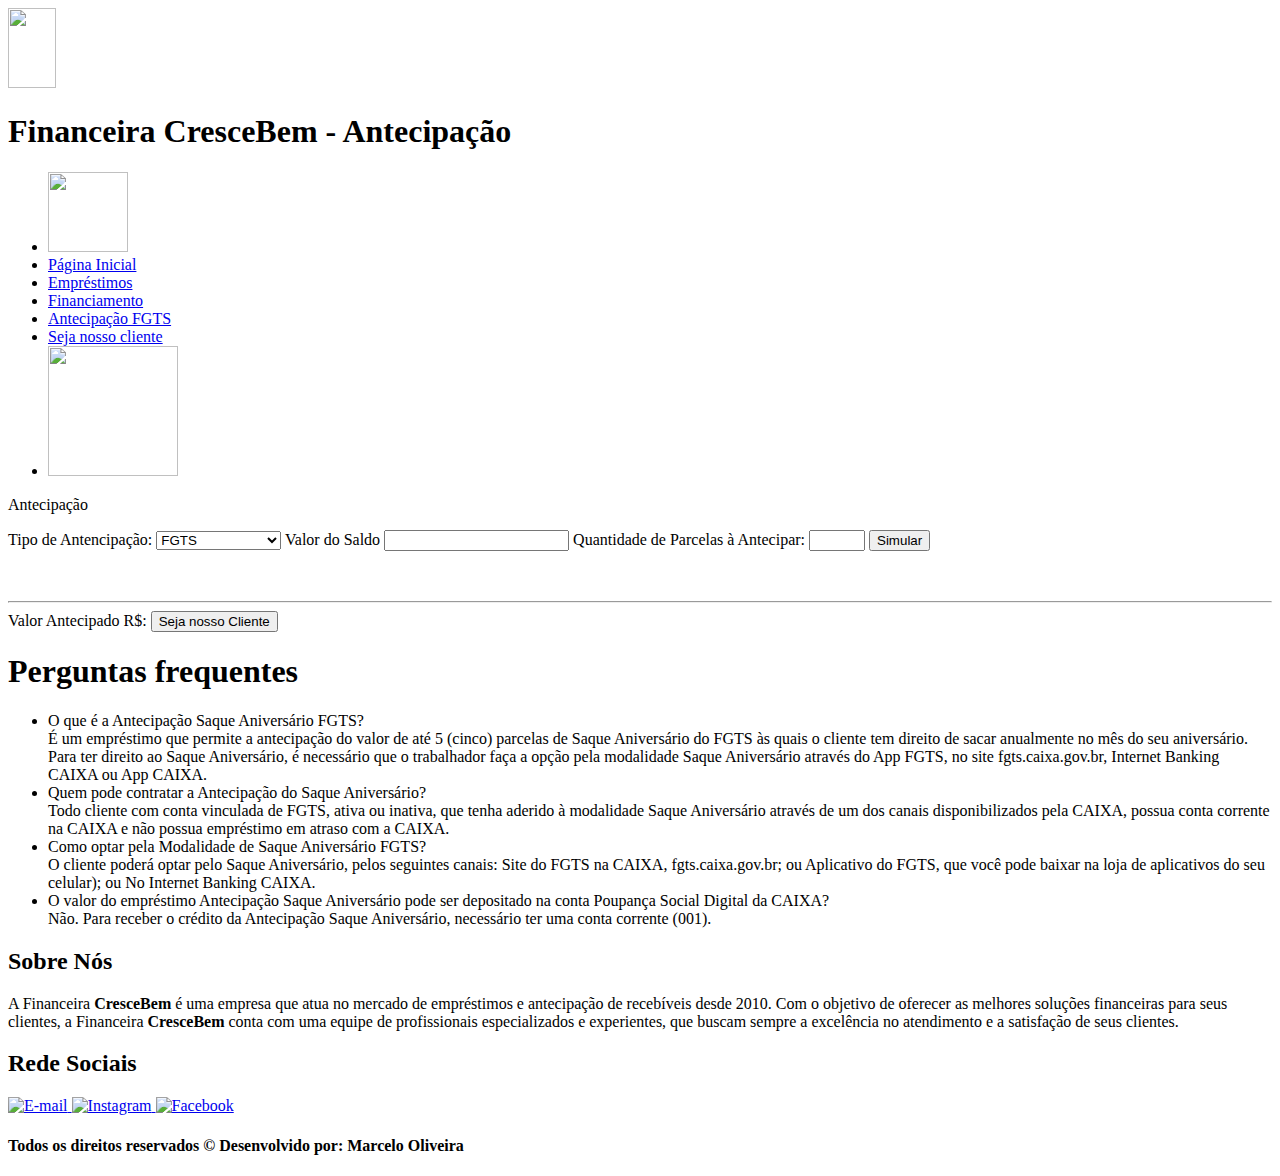
==== Financeira_CresceBem/antecipacao.html @ b5a09179 "ajuste pastas" ====
<!DOCTYPE html>
<html lang="pt-br">
  <head>
    <meta charset="UTF-8" />
    <meta name="viewport" content="width=device-width, initial-scale=1.0" />
    <title>CresceBem - Antecipação</title>
    <link rel="stylesheet" href="/Css/styleAntecipacao.css" />
  </head>
  <body>
    <header class="header">
      <img
        src="/images/logoSemFundo.png"
        width="48px"
        height="80px"
        class="logo"
      />
      <h1 class="titleEmprestimo">Financeira CresceBem - Antecipação</h1>
    </header>
    <div class="container-one">
      <nav class="navigation">
        <ul class="nav-list">
          <li><img src="/images/icons8-bank-48.png" width="80px" height="80px"></li>
          <li><a href="/Index/index.html">Página Inicial</a></li>
          <li><a href="/Index/emprestimo.html">Empréstimos</a></li>
          <li><a href="/Index/financiamento.html">Financiamento</a></li>
          <li><a href="/Index/antecipacao.html">Antecipação FGTS</a></li>          
          <li><a href="/Index/sejacliente.html">Seja nosso cliente</a></li>
          <li>
            <a href=".#"
              ><img
                class="nav-image"
                src="/images/img-nav-1.png"
                width="130px"
                height="130px"
            /></a>
          </li>
        </ul>
      </nav>

      <div class="content">
        <form action="#" class="formularioEmprestimo">
          <p class="titleFormulario">Antecipação</p>

          <label for="tipoEmprestimo">Tipo de Antencipação:</label>
          <select id="tipoEmprestimo" name="tipoEmprestimo">
            <option value="pessoal">FGTS</option>
            <option value="consignado">Outro Recebíveis</option>
          </select>

          <label for="valorSaldo">Valor do Saldo</label>
          <input type="number" id="valorDesejado" name="valorDesejado" />

          <label for="mesesAntecipado"
            >Quantidade de Parcelas à Antecipar:</label
          >
          <input
            type="number"
            id="mesesPagamento"
            name="mesesPagamento"
            min="1"
            max="10"
            step="1"
          />

          <button class="buttonSimular" type="submit">Simular</button>
          
          <p class="result">
            <br>
            <hr>
            <span class="result-title">Valor Antecipado R$: </span>
            <span class="result-value"></span>

            <button class="buttonNossoCliente" type="submit">Seja nosso Cliente</button>
          </p>
        </form>
      </div>
    </div>
    <h1 class="titlePerguntas">Perguntas frequentes</h1>
    <div class="container-two">
      <ul class="faq-list">
        <li class="faq-item">
          <div class="question">O que é a Antecipação Saque Aniversário FGTS?</div>
          <div class="answer">
            É um empréstimo que permite a antecipação do valor de até 5 (cinco) parcelas de Saque Aniversário
            do FGTS às quais o cliente tem direito de sacar anualmente no mês do seu aniversário.
            Para ter direito ao Saque Aniversário, é necessário que o trabalhador faça
            a opção pela modalidade Saque Aniversário através do App FGTS, no site fgts.caixa.gov.br, Internet Banking CAIXA ou App CAIXA.
          </div>
        </li>
        <li class="faq-item">
          <div class="question">Quem pode contratar a Antecipação do Saque Aniversário?</div>
          <div class="answer">
            Todo cliente com conta vinculada de FGTS, ativa ou inativa,
            que tenha aderido à modalidade Saque Aniversário através de um dos canais
            disponibilizados pela CAIXA, possua conta corrente na CAIXA e não possua empréstimo em atraso com a CAIXA.
          </div>
        </li>
        <li class="faq-item">
          <div class="question">
            Como optar pela Modalidade de Saque Aniversário FGTS?
          </div>
          <div class="answer">
            
            O cliente poderá optar pelo Saque Aniversário, pelos seguintes canais:

            Site do FGTS na CAIXA, fgts.caixa.gov.br; ou
            Aplicativo do FGTS, que você pode baixar na loja de aplicativos do seu celular); ou
            No Internet Banking CAIXA.
          </div>
        </li>
        <li class="faq-item">
          <div class="question">
            O valor do empréstimo Antecipação Saque Aniversário pode ser depositado na conta Poupança Social Digital da CAIXA?
          </div>
          <div class="answer">
            Não. Para receber o crédito da Antecipação Saque Aniversário, necessário ter uma conta corrente (001).
          </div>
        
        </li>
      </ul>
    </div>
    <footer class="rodape">
      <h2 class="titleRodape">Sobre Nós</h2>
      <p class="textoNos">
        A Financeira <strong>CresceBem</strong> é uma empresa que atua no
        mercado de empréstimos e antecipação de recebíveis desde 2010. Com o
        objetivo de oferecer as melhores soluções financeiras para seus
        clientes, a Financeira <strong>CresceBem</strong> conta com uma equipe
        de profissionais especializados e experientes, que buscam sempre a
        excelência no atendimento e a satisfação de seus clientes.
      </p>
      <h2 class="titleRodape">Rede Sociais</h2>
      <div class="social-icons">
        <a href="#">
          <img
            src="/images/icons8-email-48.png"
            alt="E-mail"
            height="30px"
            width="30px"
          />
        </a>
        <a href="#">
          <img
            src="/images/icons8-instagram-48.png"
            alt="Instagram"
            height="30px"
            width="30px"
          />
        </a>
        <a href="#">
          <img
            src="/images/icons8-facebook-48.png"
            alt="Facebook"
            height="30px"
            width="30px"
          />
        </a>
      </div>
      <div class="producao">
        <h4>
          Todos os direitos reservados © Desenvolvido por: Marcelo Oliveira
        </h4>
      </div>
    </footer>
  </body>
</html>
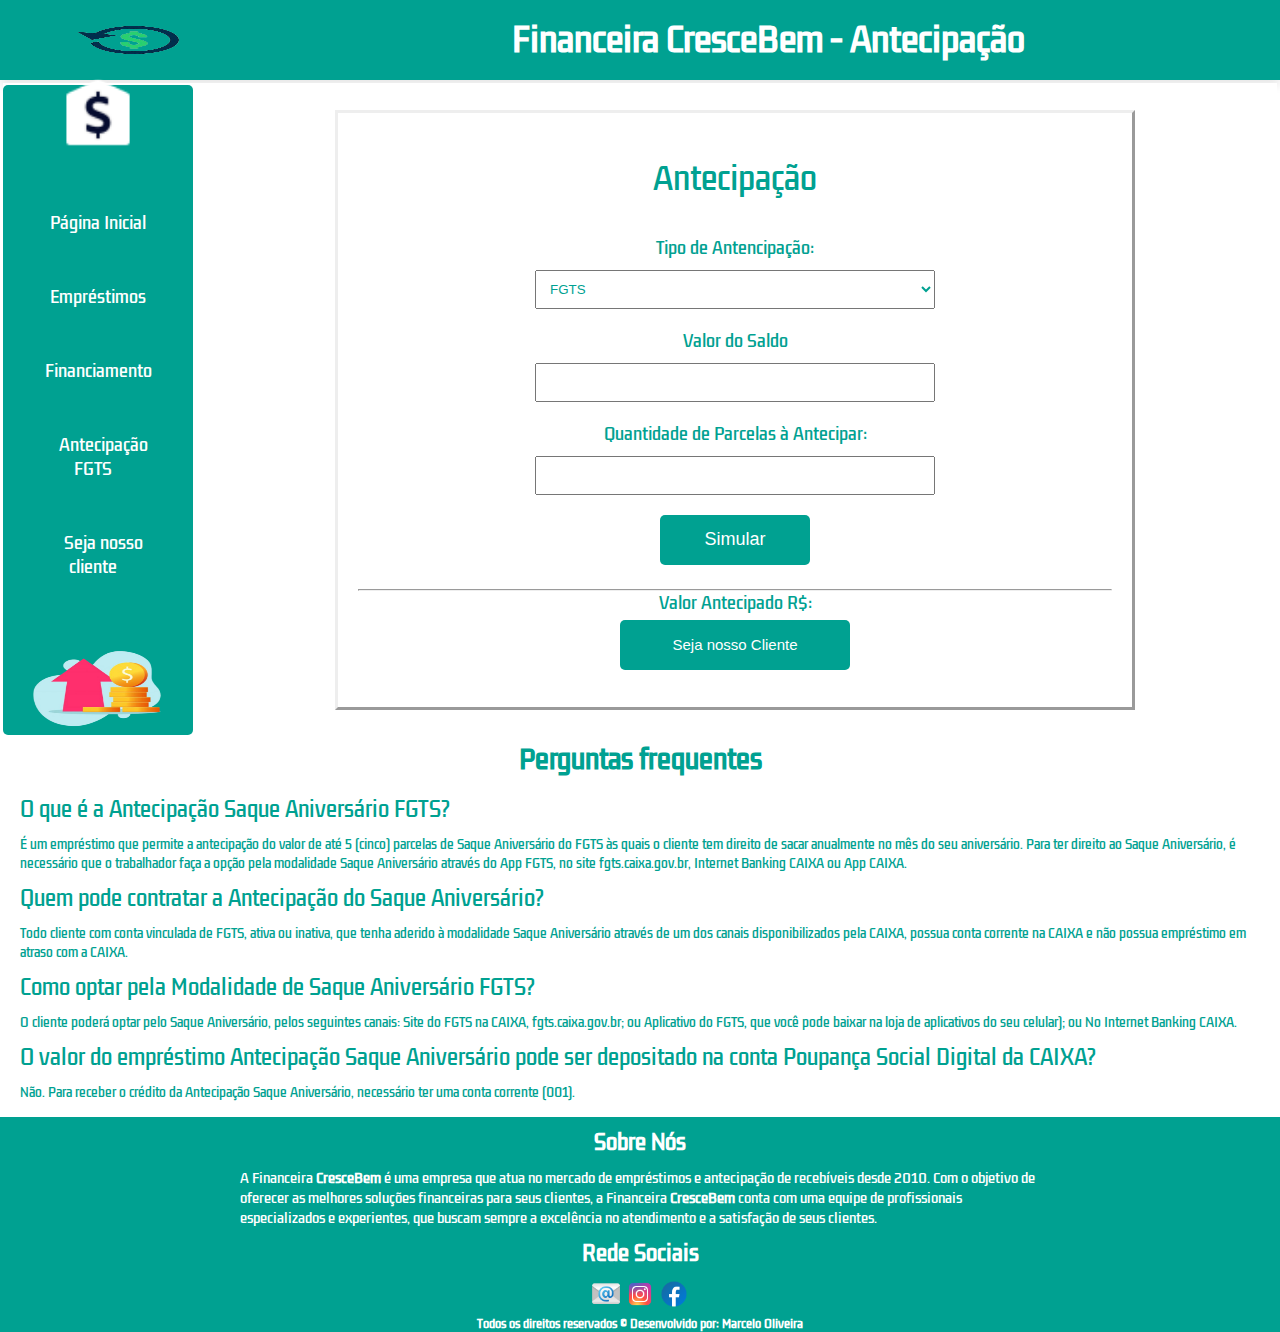
==== commit 92c70fde: "Ajuste nos link de imagens e direcionamentos" ====
--- a/Financeira_CresceBem/antecipacao.html
+++ b/Financeira_CresceBem/antecipacao.html
@@ -4,12 +4,12 @@
     <meta charset="UTF-8" />
     <meta name="viewport" content="width=device-width, initial-scale=1.0" />
     <title>CresceBem - Antecipação</title>
-    <link rel="stylesheet" href="/Css/styleAntecipacao.css" />
+    <link rel="stylesheet" href="./Css/styleAntecipacao.css" />
   </head>
   <body>
     <header class="header">
       <img
-        src="/images/logoSemFundo.png"
+        src="./images/logoSemFundo.png"
         width="48px"
         height="80px"
         class="logo"
@@ -19,17 +19,17 @@
     <div class="container-one">
       <nav class="navigation">
         <ul class="nav-list">
-          <li><img src="/images/icons8-bank-48.png" width="80px" height="80px"></li>
-          <li><a href="/Index/index.html">Página Inicial</a></li>
-          <li><a href="/Index/emprestimo.html">Empréstimos</a></li>
-          <li><a href="/Index/financiamento.html">Financiamento</a></li>
-          <li><a href="/Index/antecipacao.html">Antecipação FGTS</a></li>          
-          <li><a href="/Index/sejacliente.html">Seja nosso cliente</a></li>
+          <li><img src="./images/icons8-bank-48.png" width="80px" height="80px"></li>
+          <li><a href="index.html">Página Inicial</a></li>
+          <li><a href="emprestimo.html">Empréstimos</a></li>
+          <li><a href="financiamento.html">Financiamento</a></li>
+          <li><a href="antecipacao.html">Antecipação FGTS</a></li>          
+          <li><a href="sejacliente.html">Seja nosso cliente</a></li>
           <li>
             <a href=".#"
               ><img
                 class="nav-image"
-                src="/images/img-nav-1.png"
+                src="./images/img-nav-1.png"
                 width="130px"
                 height="130px"
             /></a>
@@ -133,7 +133,7 @@
       <div class="social-icons">
         <a href="#">
           <img
-            src="/images/icons8-email-48.png"
+            src="./images/icons8-email-48.png"
             alt="E-mail"
             height="30px"
             width="30px"
@@ -141,7 +141,7 @@
         </a>
         <a href="#">
           <img
-            src="/images/icons8-instagram-48.png"
+            src="./images/icons8-instagram-48.png"
             alt="Instagram"
             height="30px"
             width="30px"
@@ -149,7 +149,7 @@
         </a>
         <a href="#">
           <img
-            src="/images/icons8-facebook-48.png"
+            src="./images/icons8-facebook-48.png"
             alt="Facebook"
             height="30px"
             width="30px"
--- a/Financeira_CresceBem/Css/styleAntecipacao.css
+++ b/Financeira_CresceBem/Css/styleAntecipacao.css
@@ -0,0 +1,292 @@
+@import url("https://fonts.googleapis.com/css2?family=Kdam+Thmor+Pro&display=swap");
+
+* {
+  margin: 0;
+  padding: 0;
+  box-sizing: border-box;
+  list-style: none;
+  background-color: none;
+}
+
+body {
+  font-family: 'Kdam Thmor Pro', sans-serif;
+
+
+}
+
+.header {
+  display: flex;
+  height: 80px;
+  justify-content: space-between;
+  align-items: center;
+  background-color: #00a191;
+  color: white;
+  box-shadow: 0 5px 10px rgba(0, 0, 0, 0.1);
+}
+
+.logo {
+  flex: 20%;
+  max-width: 20%;
+  display: flex;
+  justify-content: center;
+  left: 0px;
+
+
+}
+
+.titleEmprestimo {
+  flex: 80%;
+  display: flex;
+  justify-content: center;
+  align-items: center;
+  animation: piscar 3s infinite;
+}
+
+@keyframes piscar {
+
+  0%,
+  50%,
+  100% {
+    opacity: 1;
+  }
+
+  25%,
+  75% {
+    opacity: 0;
+  }
+}
+
+.navigation {
+  background-color: #00a191;
+  display: flex;
+  flex-direction: column;
+  justify-content: center;
+  align-items: center;
+  border-radius: 5px;
+  margin-top: 2px;
+  width: 250px;
+  height: 650px;
+
+}
+
+a {
+  text-decoration: none;
+
+}
+
+.nav-list {
+  width: 100%;
+  flex-direction: column;
+  justify-content: center;
+  text-align: center;
+  margin-top: 20px;
+}
+
+.nav-list li {
+  margin: 10px 0;
+  text-align: center;
+  padding: 20px;
+  cursor: pointer;
+  transition: 0.2s;
+}
+
+li:hover {
+  background-color: #03332e;
+  transition: 0.5s;
+}
+
+
+
+li a {
+  width: auto;
+  color: white;
+  padding: 10px;
+
+
+}
+
+.container-one {
+  display: flex;
+  flex-direction: row;
+  justify-content: center;
+  align-items: center;
+  margin: 3px;
+  background-color: white;
+
+}
+
+.content {
+
+  display: flex;
+  justify-content: space-around;
+  align-items: center;
+  background-color: white;
+  margin-top: 2px;
+  width: 1000vh;
+  height: 650px;
+
+}
+
+.titleFormulario {
+  display: flex;
+  justify-content: center;
+  height: 80px;
+  font-size: 30px;
+  margin-top: 5px;
+  color: #00a191;
+
+
+}
+
+.formularioEmprestimo {
+  border-style: outset;
+  display: flex;
+  flex-direction: column;
+  justify-content: center;
+  align-items: center;
+  background-color: white;
+  height: 600px;
+  width: 800px;
+  max-width: 1000px;
+  padding: 20px;
+  margin: 0 auto;
+}
+
+.formularioEmprestimo label {
+  text-align: center;
+  margin-bottom: 10px;
+  color: #00a191;
+}
+
+.formularioEmprestimo input,
+.formularioEmprestimo select {
+  width: 100%;
+  max-width: 400px;
+  padding: 10px;
+  margin-bottom: 20px;
+  margin-left: auto;
+  color: #00a191;
+  margin-right: auto;
+
+}
+
+.buttonSimular {
+  background-color: #00a191;
+  width: 150px;
+  height: 50px;
+  border-radius: 5px;
+  font-size: 18px;
+  color: white;
+  border: none;
+  padding: 10px 20px;
+  cursor: pointer;
+}
+
+.buttonSimular:hover {
+  background-color: #007f6c;
+  font-size: 20px;
+  font-weight: bold;
+}
+
+.buttonNossoCliente {
+
+  background-color: #00a191;
+  width: 230px;
+  height: 50px;
+  border-radius: 5px;
+  font-size: 15px;
+  color: white;
+  border: none;
+  padding: 10px 20px;
+  cursor: pointer;
+}
+
+.buttonNossoCliente:hover {
+  background-color: #007f6c;
+  font-size: 18px;
+  font-weight: bold;
+}
+
+hr {
+  color: #007f6c;
+  width: 100%;
+
+}
+
+.result-title {
+  display: flex;
+  justify-content: center;
+  align-items: center;
+  margin-bottom: 5px;
+  color: #00a191;
+
+}
+
+.titlePerguntas {
+  display: flex;
+  justify-content: center;
+  align-items: center;
+  margin-bottom: 5px;
+  font-size: 25px;
+  margin-top: 5px;
+  color: #00a191;
+
+
+}
+
+.container-two {
+
+  display: flex;
+  flex-direction: row;
+  margin: 5px;
+  padding: 5px 10px;
+  height: auto;
+  width: 100%;
+
+
+}
+
+.question {
+  display: flex;
+  color: #00a191;
+  font-size: 20px;
+  padding: 5px;
+
+}
+
+.answer {
+  display: flex;
+  color: #00a191;
+  font-size: 12px;
+  padding: 5px;
+}
+
+
+.rodape {
+  background-color: #00a191;
+  display: flex;
+  justify-content: center;
+  align-items: center;
+  flex-direction: column;
+
+}
+
+.titleRodape {
+  color: white;
+  font-size: 20px;
+  margin: 10px;
+}
+
+.textoNos {
+  color: white;
+  font-size: 13px;
+  width: 800px;
+}
+
+.producao {
+  color: white;
+  font-size: 11px;
+  display: flex;
+
+
+}